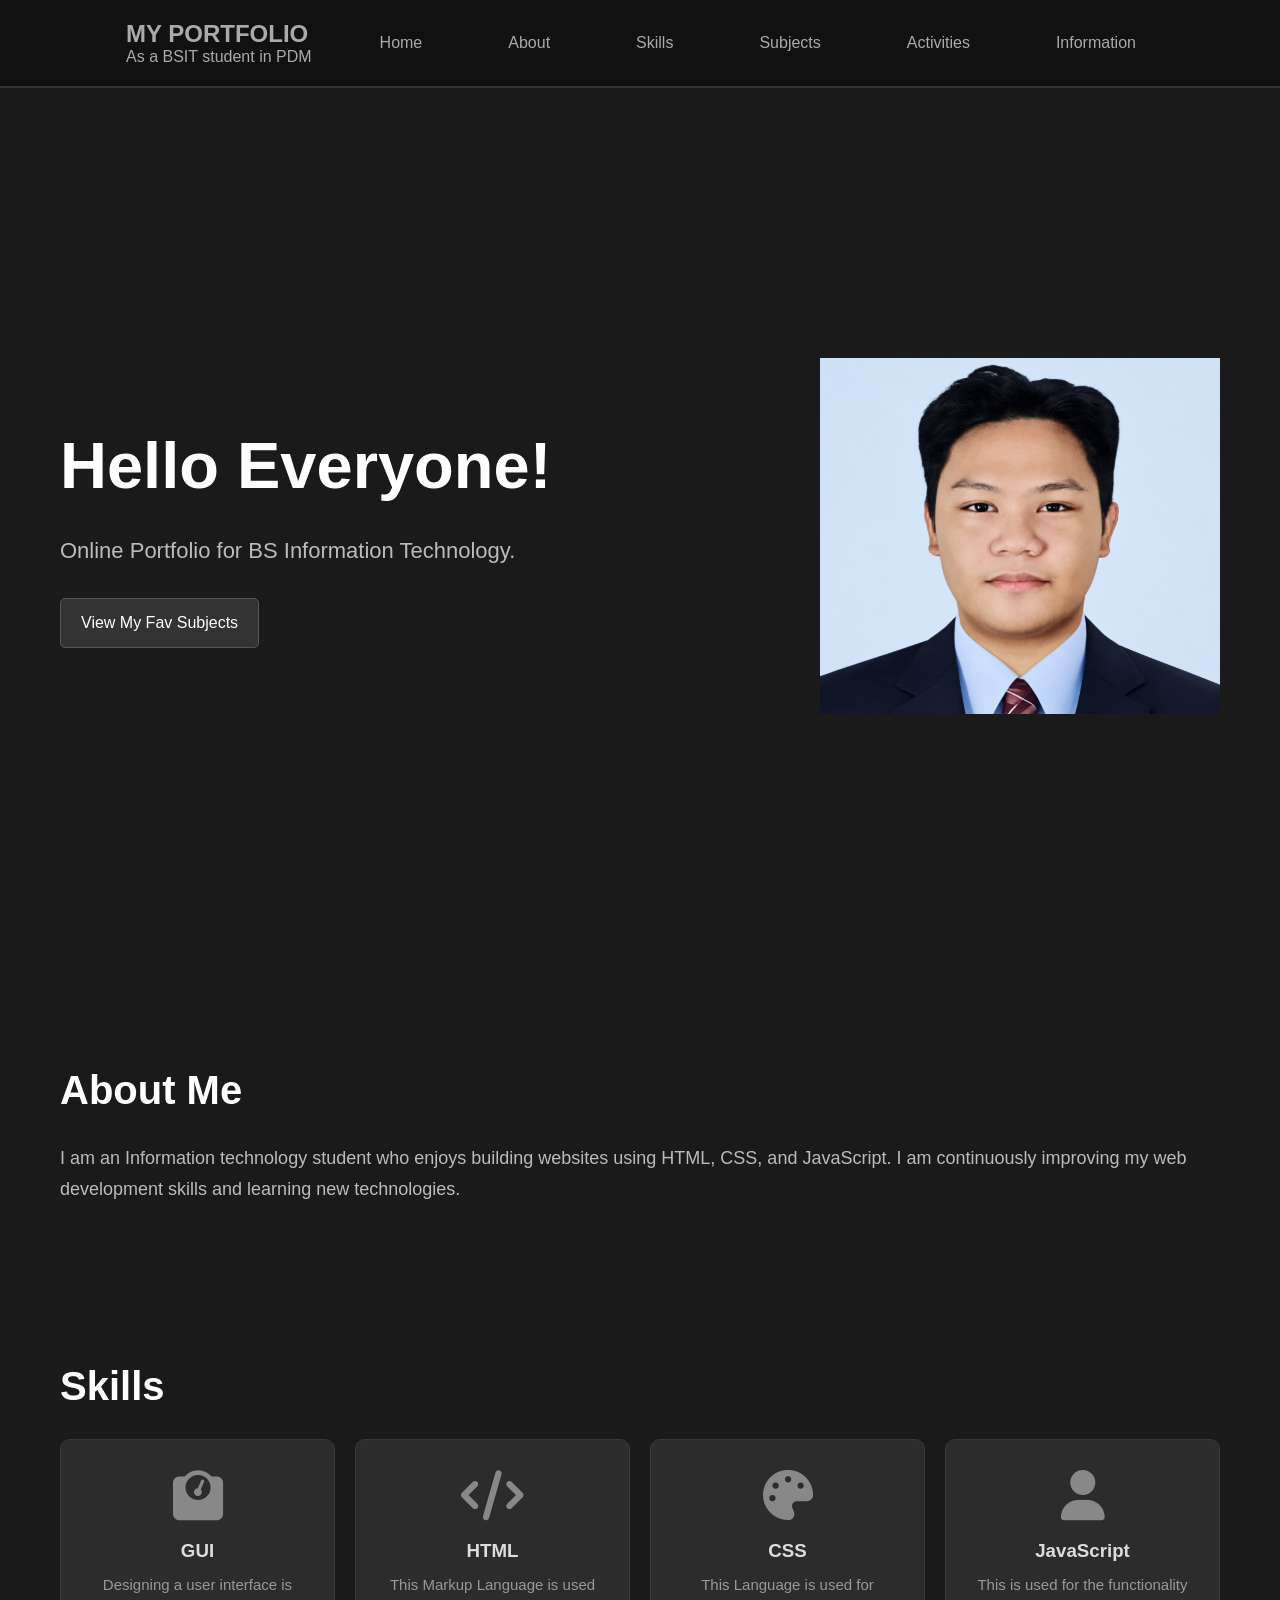
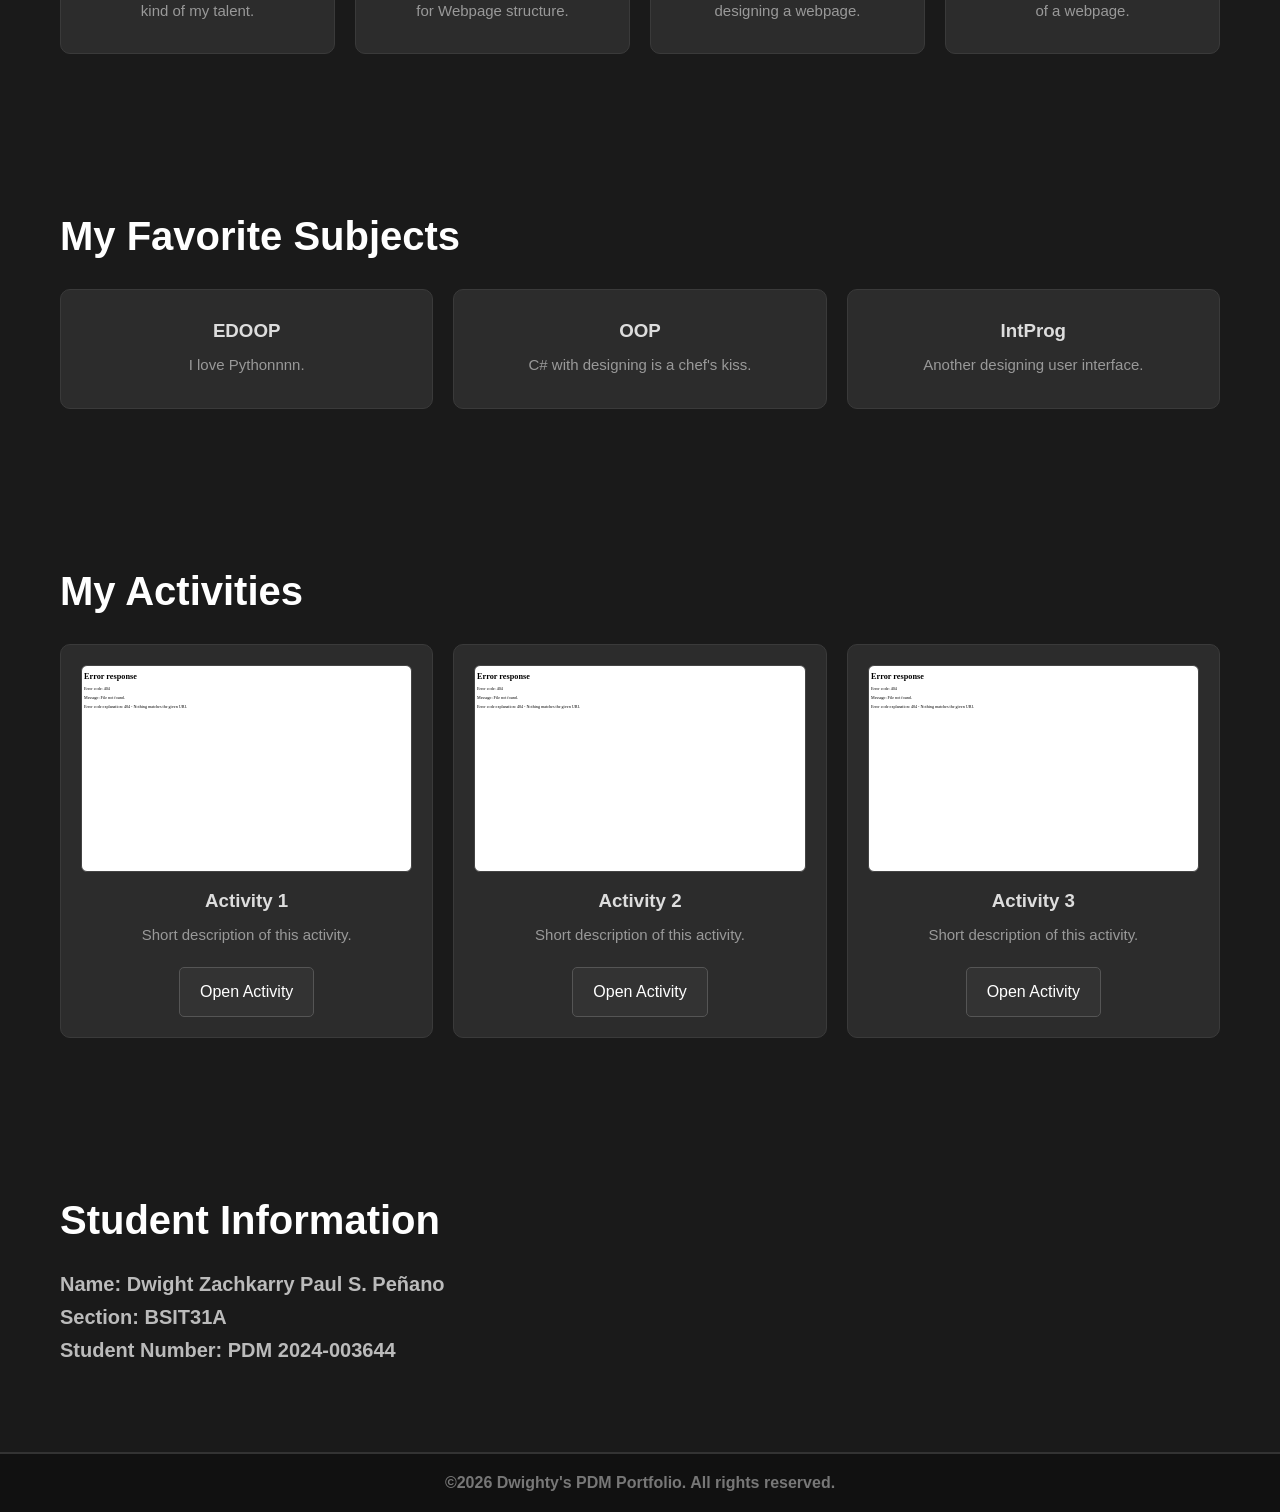
==== PortfolioNiDwight/index.html @ 0f80522d "Rename Index.html to index.html" ====
<!DOCTYPE html>
<html lang="en">
<head>
    <meta charset="UTF-8">
    <meta name="viewport" content="width=device-width, initial-scale=1.0">
    <title>My Portfolio</title>
    <link rel="stylesheet" href="style.css">
    <link rel="stylesheet" href="https://cdnjs.cloudflare.com/ajax/libs/font-awesome/6.5.0/css/all.min.css">
</head>
<body>
    <header>
        <div class="logo">
            <h2>MY PORTFOLIO</h2>
            <p>As a BSIT student in PDM</p>
        </div>
        <nav>
            <a href="#home">Home</a>
            <a href="#about">About</a>
            <a href="#skills">Skills</a>
            <a href="#subjects">Subjects</a>
            <a href="#activities">Activities</a>
            <a href="#contact">Information</a>
        </nav>
    </header>
 
    <section id="home" class="hero">
        <div class="hero-text">
            <h1>Hello Everyone!</h1>
            <p>Online Portfolio for BS Information Technology.</p>
            <a href="#subjects" class="btn">View My Fav Subjects</a>
        </div>
        <div class="hero-image">
            <img src="Dwight.jpg" alt="PDM Logo Illustration">
        </div>
    </section>
 
    <section id="about">
        <h2>About Me</h2>
        <p>I am an Information technology student who enjoys building websites using HTML, CSS, and JavaScript. I am continuously improving my web development skills and learning new technologies.</p>
    </section>
 
    <section id="skills">
        <h2>Skills</h2>
        <div class="cards">
            <article class="card">
                <i class="fa-solid fa-weight-scale"></i>
                <h3>GUI</h3>
                <p>Designing a user interface is kind of my talent.</p>
            </article>
            <article class="card">
                <i class="fa-solid fa-code"></i>
                <h3>HTML</h3>
                <p>This Markup Language is used for Webpage structure.</p>
            </article>
            <article class="card">
                <i class="fa-solid fa-palette"></i>
                <h3>CSS</h3>
                <p>This Language is used for designing a webpage.</p>
            </article>
            <article class="card">
                <i class="fa-solid fa-user"></i>
                <h3>JavaScript</h3>
                <p>This is used for the functionality of a webpage.</p>
            </article>
        </div>
    </section>
 
    <section id="subjects">
        <h2>My Favorite Subjects</h2>
        <div class="cards">
            <article class="card">
                <h3>EDOOP</h3>
                <p>I love Pythonnnn.</p>
            </article>
            <article class="card">
                <h3>OOP</h3>
                <p>C# with designing is a chef's kiss.</p>
            </article>
            <article class="card">
                <h3>IntProg</h3>
                <p>Another designing user interface.</p>
            </article>
        </div>
    </section>
 
    <section id="activities">
        <h2>My Activities</h2>
        <div class="cards">
            <!-- To add an activity: copy one <article> block, then change the file name,
                 title, and description. The preview updates automatically. -->
            <article class="card activity-card">
                <a href="activity1.html" class="preview" aria-label="Open Activity 1">
                    <iframe src="activity1.html" title="Preview of Activity 1" loading="lazy" tabindex="-1" scrolling="no"></iframe>
                </a>
                <h3>Activity 1</h3>
                <p>Short description of this activity.</p>
                <a href="activity1.html" class="btn">Open Activity</a>
            </article>
            <article class="card activity-card">
                <a href="activity2.html" class="preview" aria-label="Open Activity 2">
                    <iframe src="activity2.html" title="Preview of Activity 2" loading="lazy" tabindex="-1" scrolling="no"></iframe>
                </a>
                <h3>Activity 2</h3>
                <p>Short description of this activity.</p>
                <a href="activity2.html" class="btn">Open Activity</a>
            </article>
            <article class="card activity-card">
                <a href="activity3.html" class="preview" aria-label="Open Activity 3">
                    <iframe src="activity3.html" title="Preview of Activity 3" loading="lazy" tabindex="-1" scrolling="no"></iframe>
                </a>
                <h3>Activity 3</h3>
                <p>Short description of this activity.</p>
                <a href="activity3.html" class="btn">Open Activity</a>
            </article>
        </div>
    </section>
 
    <section id="contact">
        <h2>Student Information</h2>
        <h3><strong>Name: </strong>Dwight Zachkarry Paul S. Peñano</h3>
        <h3><strong>Section: </strong>BSIT31A</h3>
        <h3><strong>Student Number: </strong>PDM 2024-003644</h3>
    </section>
 
    <footer>
        <p>&copy;2026 Dwighty's PDM Portfolio. All rights reserved.</p>
    </footer>
 
    <button class="back-to-top" id="backToTop" title="Back to Top">
        <i class="fa-solid fa-arrow-up"></i>
    </button>
 
    <script src="script.js"></script>
</body>
</html>
---- PortfolioNiDwight/style.css ----
* {
    margin: 0;
    padding: 0;
    box-sizing: border-box;
    font-family: Arial, Helvetica, sans-serif;
}
 
html {
    scroll-behavior: smooth;
}
 
body {
    background: #1a1a1a;
    color: #cccccc;
}
 
header {
    display: flex;
    justify-content: center;
    align-items: center;
    padding: 20px 60px;
    background: #111111;
    position: sticky;
    top: 0;
    z-index: 1000;
    gap: 50px;
    border-bottom: 2px solid #333333;
}
 
.logo {
    color: #aaaaaa;
}
 
nav {
    display: flex;
    gap: 50px;
}
 
nav a {
    text-decoration: none;
    color: #aaaaaa;
    padding: 10px 18px;
    transition: .3s;
    border-radius: 5px;
}
 
nav a:hover {
    background: #2c2c2c;
    color: #ffffff;
}
 
.hero {
    display: flex;
    justify-content: space-between;
    align-items: center;
    padding: 80px 60px;
    min-height: 100vh;
}
 
.hero-text {
    width: 50%;
}
 
.hero-text h1 {
    font-size: 65px;
    color: #ffffff;
}
 
.hero-text p {
    margin: 30px 0;
    font-size: 22px;
    line-height: 1.6;
    color: #bbbbbb;
}
 
.hero-image img {
    width: 400px;
}
 
.btn {
    display: inline-block;
    padding: 15px 20px;
    background: #333333;
    color: #ffffff;
    text-decoration: none;
    border-radius: 5px;
    transition: .3s;
    border: 1px solid #555555;
}
 
.btn:hover {
    background: #555555;
    transform: scale(1.05);
}
 
section {
    padding: 80px 60px;
}
 
section h2 {
    font-size: 40px;
    margin-bottom: 30px;
    color: #ffffff;
}
 
section p {
    font-size: 18px;
    line-height: 1.7;
    color: #bbbbbb;
}
 
.cards {
    display: flex;
    gap: 20px;
    flex-wrap: wrap;
}
 
.card {
    flex: 1;
    min-width: 220px;
    background: #2c2c2c;
    color: #aaaaaa;
    padding: 30px;
    text-align: center;
    border-radius: 10px;
    transition: .3s;
    border: 1px solid #3a3a3a;
}
 
.card h3 {
    color: #dddddd;
    margin-bottom: 10px;
}
 
.card p {
    color: #999999;
    font-size: 15px;
}
 
.card:hover {
    transform: translateY(-10px);
    background: #3a3a3a;
    border-color: #666666;
}
 
.card:hover h3 {
    color: #ffffff;
}
 
.card:hover p {
    color: #cccccc;
}
 
.card i {
    font-size: 50px;
    color: #888888;
    margin-bottom: 20px;
}
 
#contact h3 {
    margin-bottom: 10px;
    color: #bbbbbb;
    font-size: 20px;
}
 
footer {
    background: #111111;
    text-align: center;
    padding: 20px;
    color: #777777;
    font-weight: bold;
    border-top: 2px solid #333333;
}
 
/* Back to Top Button */
.back-to-top {
    position: fixed;
    bottom: 30px;
    right: 30px;
    background: #333333;
    color: #ffffff;
    border: 1px solid #555555;
    padding: 14px 16px;
    border-radius: 50%;
    font-size: 18px;
    cursor: pointer;
    display: none;
    transition: .3s;
    z-index: 999;
    box-shadow: 0 4px 12px rgba(0,0,0,0.5);
}
 
.back-to-top:hover {
    background: #555555;
    transform: scale(1.1);
}
 
/* Activities */
.activity-card {
    min-width: 280px;
    padding: 20px;
}
 
.activity-card .preview {
    display: block;
    position: relative;
    width: 100%;
    aspect-ratio: 16 / 10;
    overflow: hidden;
    border-radius: 6px;
    border: 1px solid #444444;
    background: #ffffff;
    margin-bottom: 18px;
}
 
/* The page is rendered at desktop size, then scaled down to fit the card (see script.js) */
.activity-card .preview iframe {
    position: absolute;
    top: 0;
    left: 0;
    width: 1280px;
    height: 800px;
    border: 0;
    transform-origin: top left;
    transform: scale(0.25);
    pointer-events: none;
}
 
.activity-card .preview:focus-visible,
.activity-card .btn:focus-visible {
    outline: 2px solid #ffffff;
    outline-offset: 3px;
}
 
.activity-card p {
    margin-bottom: 20px;
}
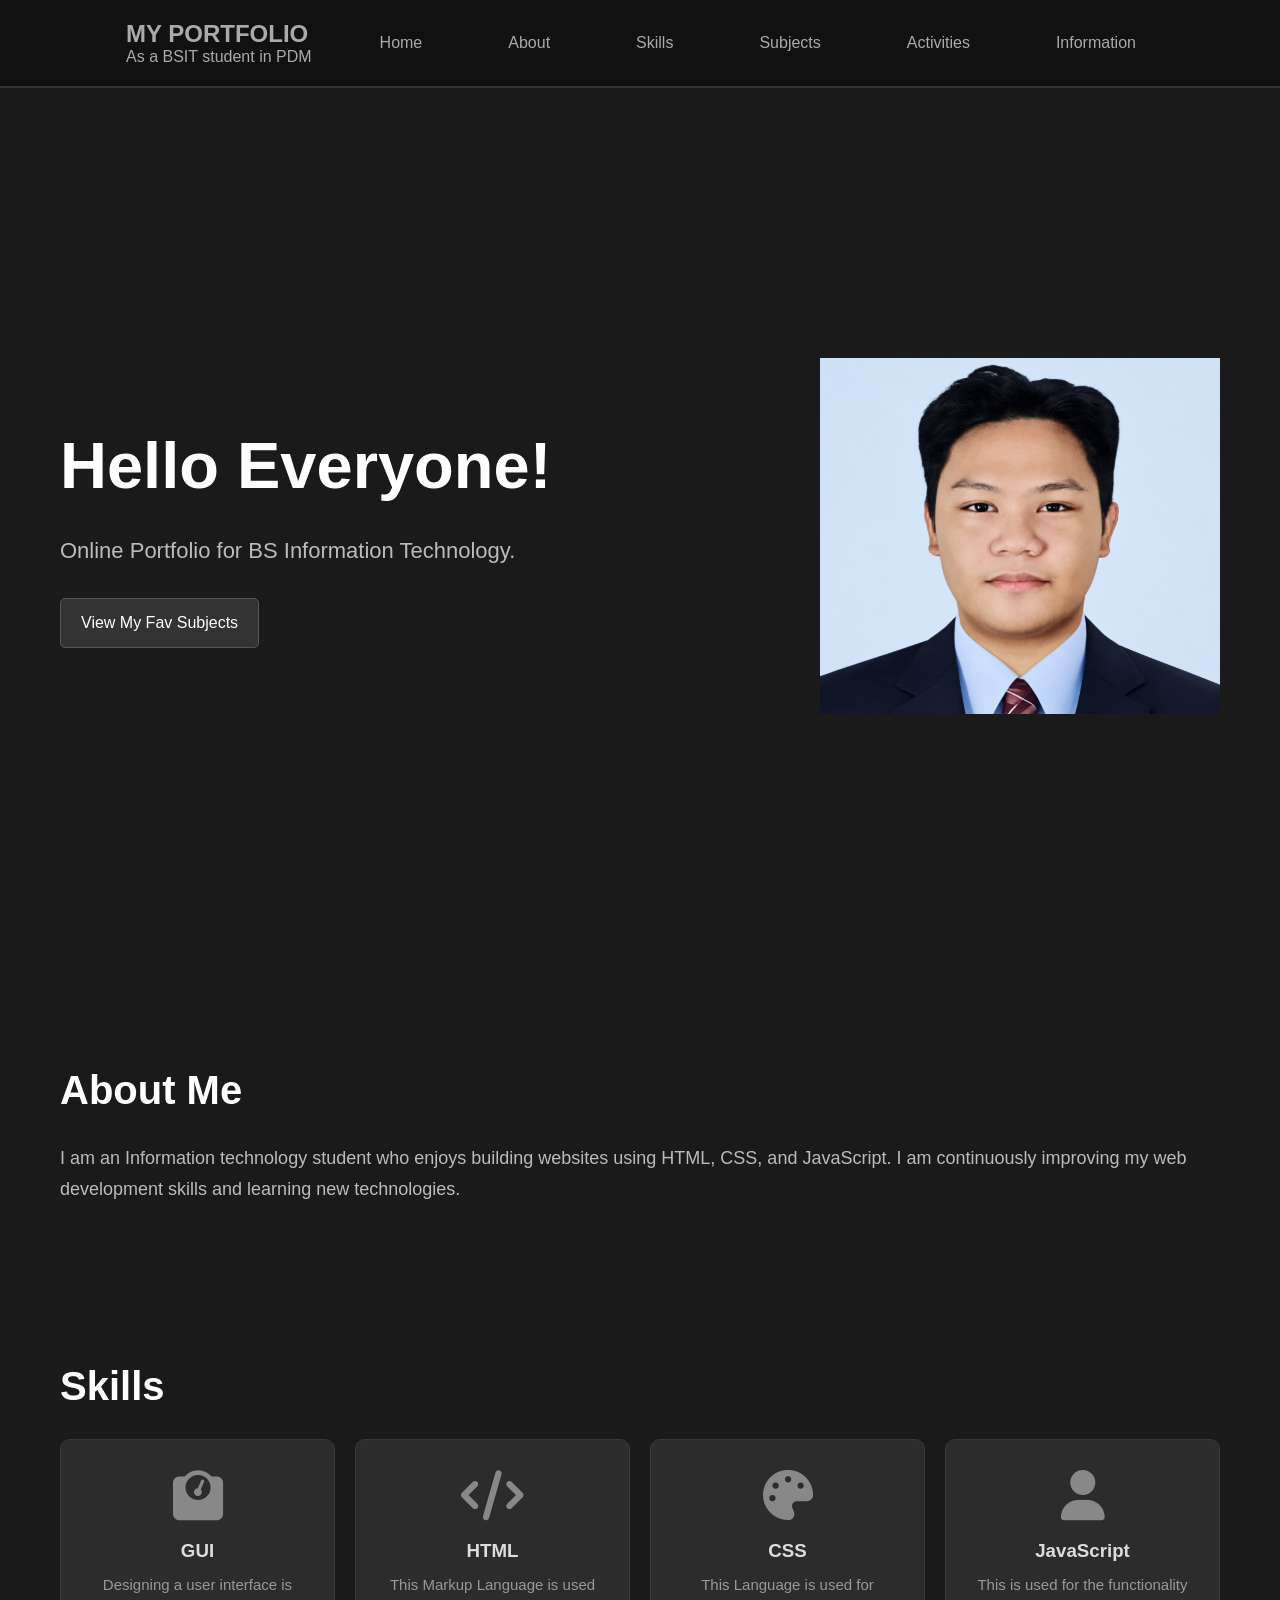
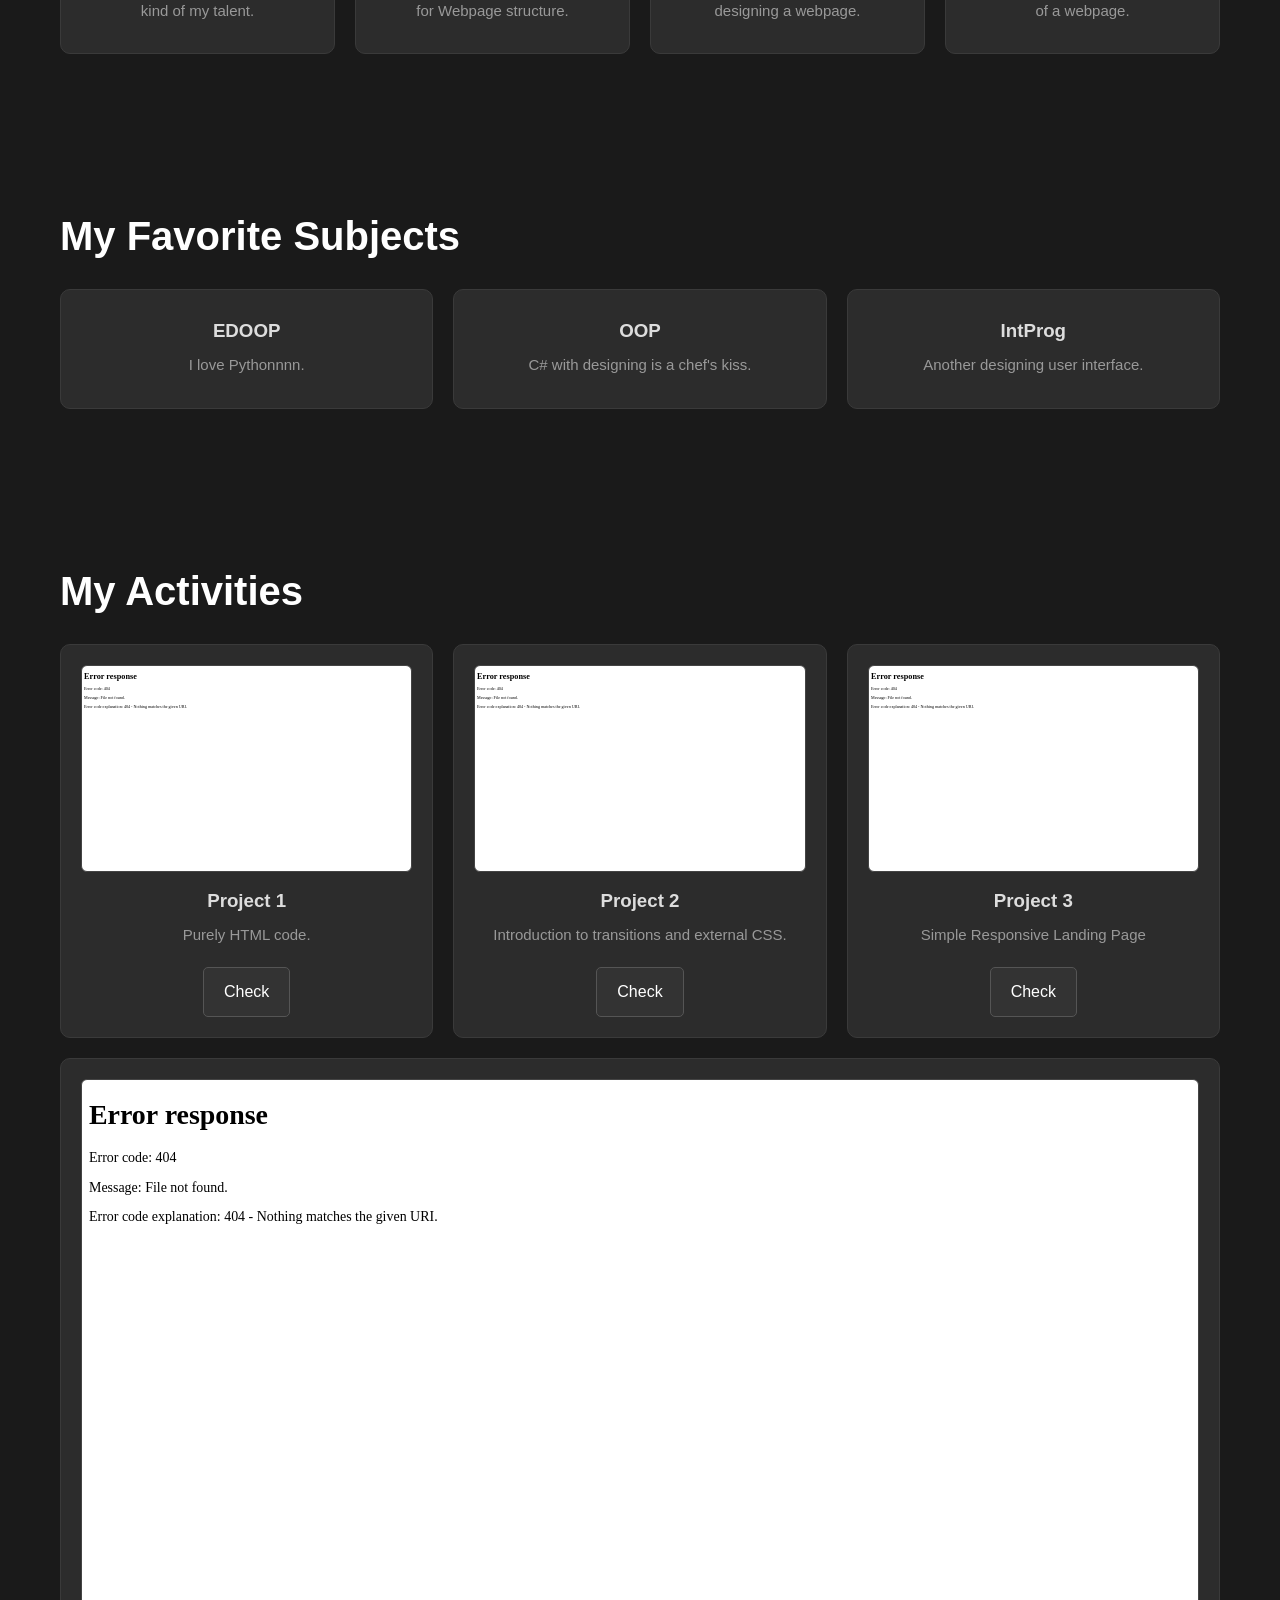
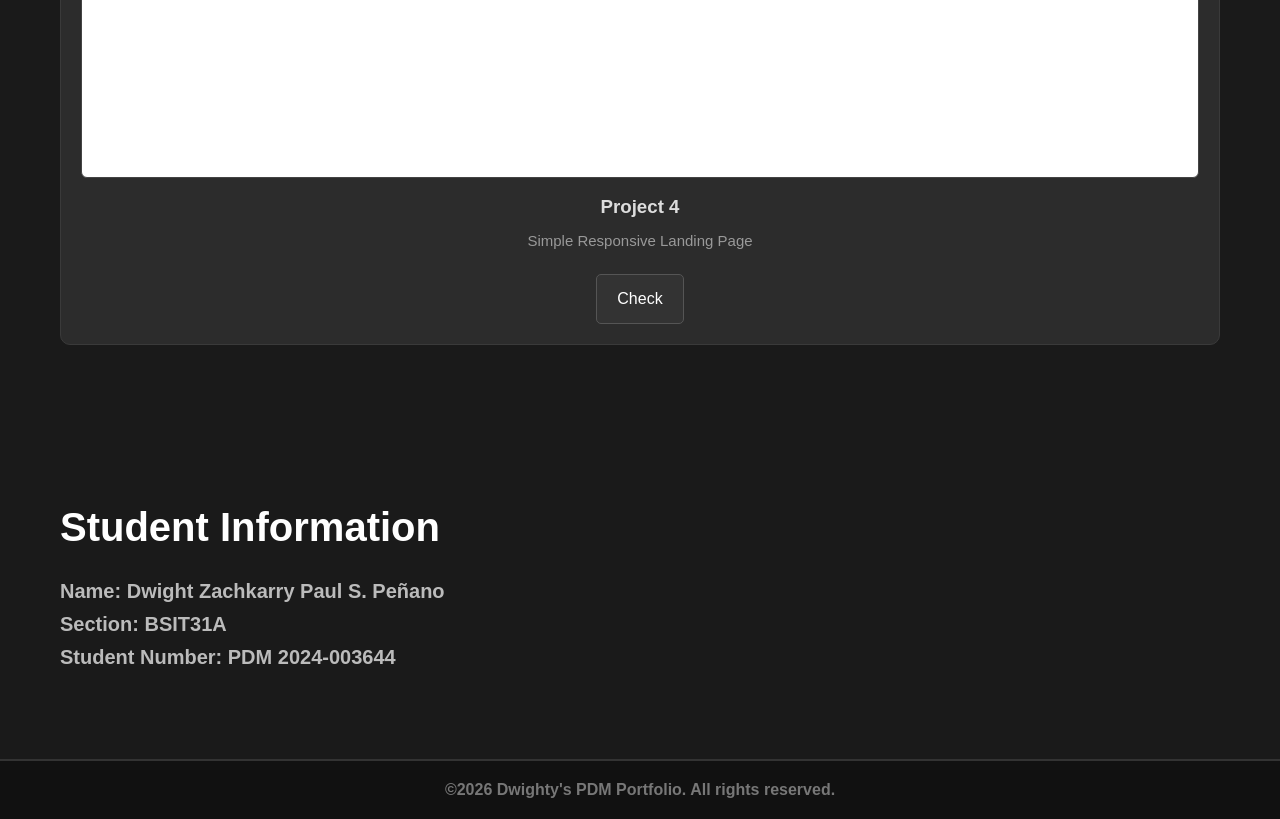
==== commit 88b52783: "Replace activities with projects in index.html" ====
--- a/PortfolioNiDwight/index.html
+++ b/PortfolioNiDwight/index.html
@@ -86,31 +86,39 @@
     <section id="activities">
         <h2>My Activities</h2>
         <div class="cards">
-            <!-- To add an activity: copy one <article> block, then change the file name,
+            <!-- To add an activity: copy one <article> block and change the file name,
                  title, and description. The preview updates automatically. -->
             <article class="card activity-card">
-                <a href="activity1.html" class="preview" aria-label="Open Activity 1">
-                    <iframe src="activity1.html" title="Preview of Activity 1" loading="lazy" tabindex="-1" scrolling="no"></iframe>
+                <a href="project1.html" class="preview" aria-label="Open Project 1">
+                    <iframe src="project1.html" title="Preview of Project 1" loading="lazy" tabindex="-1" scrolling="no"></iframe>
                 </a>
-                <h3>Activity 1</h3>
-                <p>Short description of this activity.</p>
-                <a href="activity1.html" class="btn">Open Activity</a>
+                <h3>Project 1</h3>
+                <p>Purely HTML code.</p>
+                <a href="project1.html" class="btn">Check</a>
             </article>
             <article class="card activity-card">
-                <a href="activity2.html" class="preview" aria-label="Open Activity 2">
-                    <iframe src="activity2.html" title="Preview of Activity 2" loading="lazy" tabindex="-1" scrolling="no"></iframe>
+                <a href="project2.html" class="preview" aria-label="Open Project 2">
+                    <iframe src="project2.html" title="Preview of Project 2" loading="lazy" tabindex="-1" scrolling="no"></iframe>
                 </a>
-                <h3>Activity 2</h3>
-                <p>Short description of this activity.</p>
-                <a href="activity2.html" class="btn">Open Activity</a>
+                <h3>Project 2</h3>
+                <p>Introduction to transitions and external CSS.</p>
+                <a href="project2.html" class="btn">Check</a>
             </article>
             <article class="card activity-card">
-                <a href="activity3.html" class="preview" aria-label="Open Activity 3">
-                    <iframe src="activity3.html" title="Preview of Activity 3" loading="lazy" tabindex="-1" scrolling="no"></iframe>
+                <a href="project3.html" class="preview" aria-label="Open Project 3">
+                    <iframe src="project3.html" title="Preview of Project 3" loading="lazy" tabindex="-1" scrolling="no"></iframe>
                 </a>
-                <h3>Activity 3</h3>
-                <p>Short description of this activity.</p>
-                <a href="activity3.html" class="btn">Open Activity</a>
+                <h3>Project 3</h3>
+                <p>Simple Responsive Landing Page</p>
+                <a href="project3.html" class="btn">Check</a>
+            </article>
+            <article class="card activity-card">
+                <a href="project4.html" class="preview" aria-label="Open Project 4">
+                    <iframe src="project4.html" title="Preview of Project 4" loading="lazy" tabindex="-1" scrolling="no"></iframe>
+                </a>
+                <h3>Project 4</h3>
+                <p>Simple Responsive Landing Page</p>
+                <a href="project4.html" class="btn">Check</a>
             </article>
         </div>
     </section>
@@ -133,3 +141,4 @@
     <script src="script.js"></script>
 </body>
 </html>
+ 
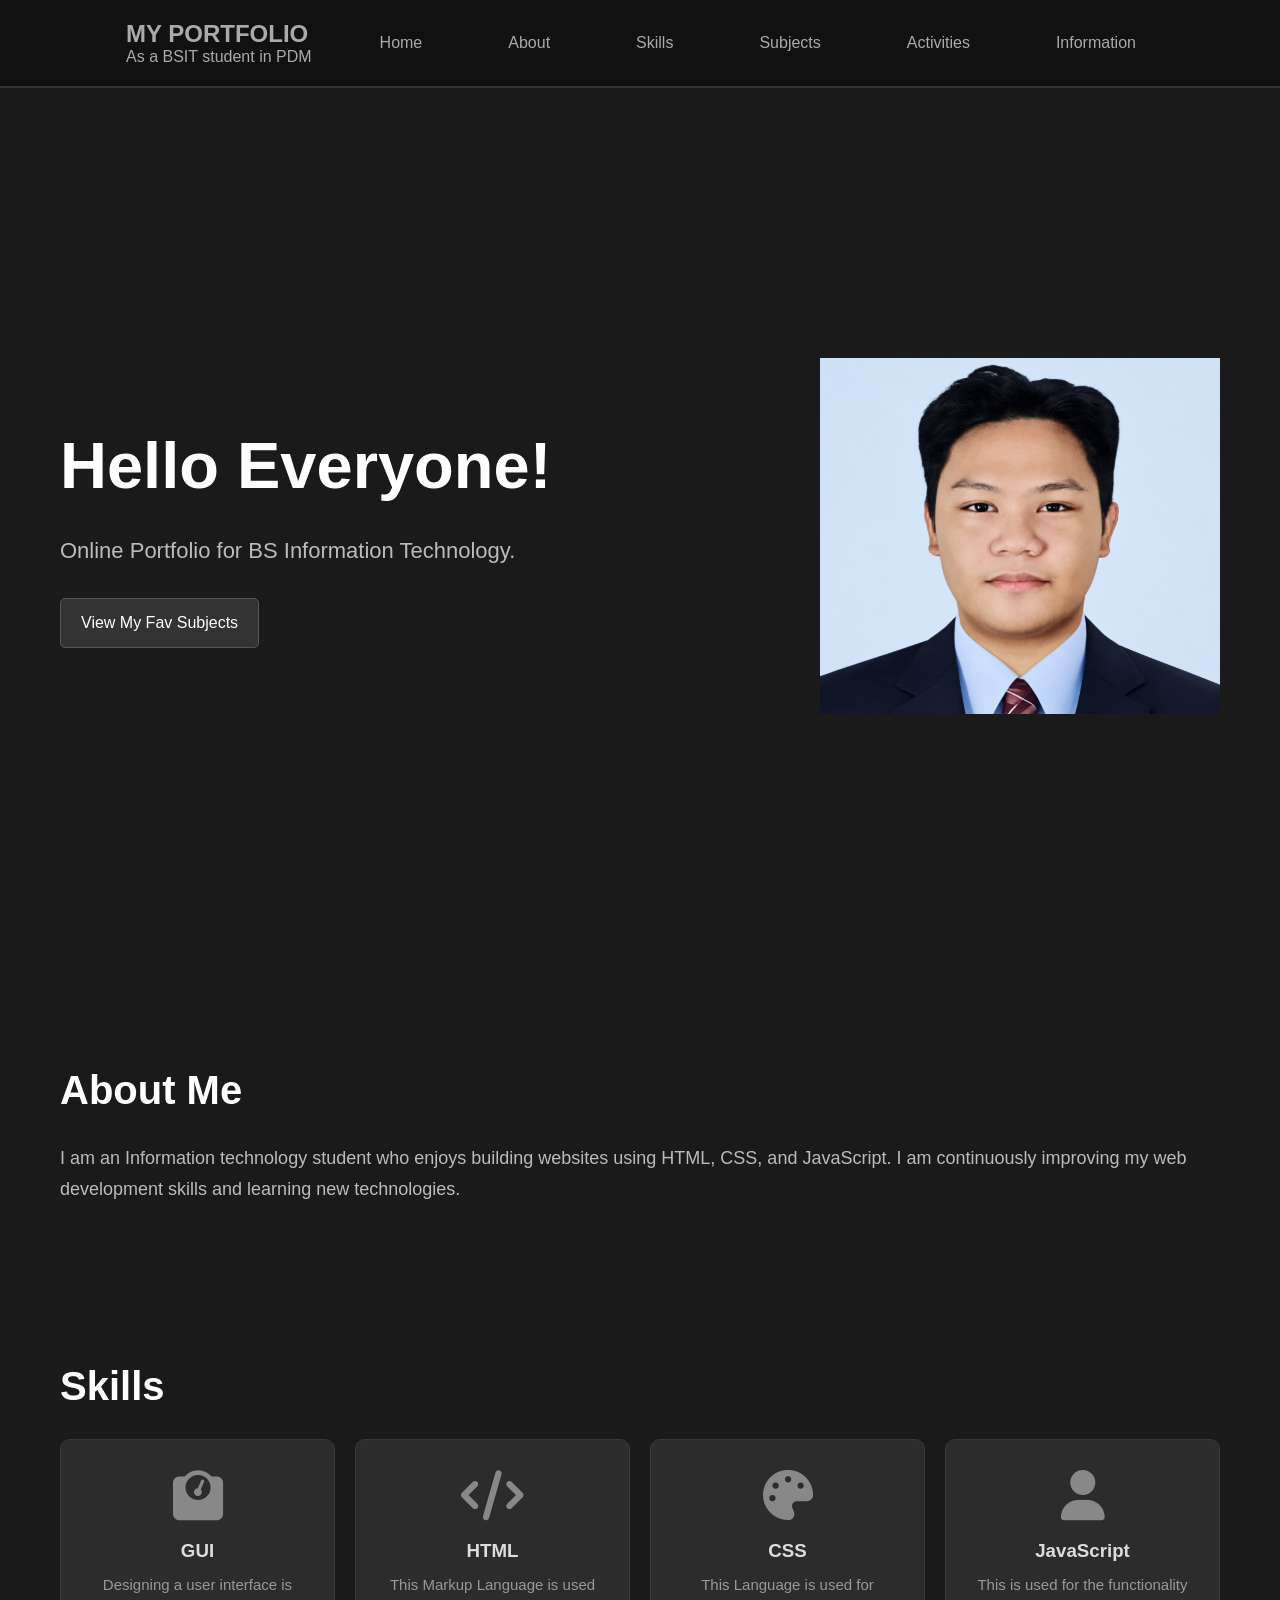
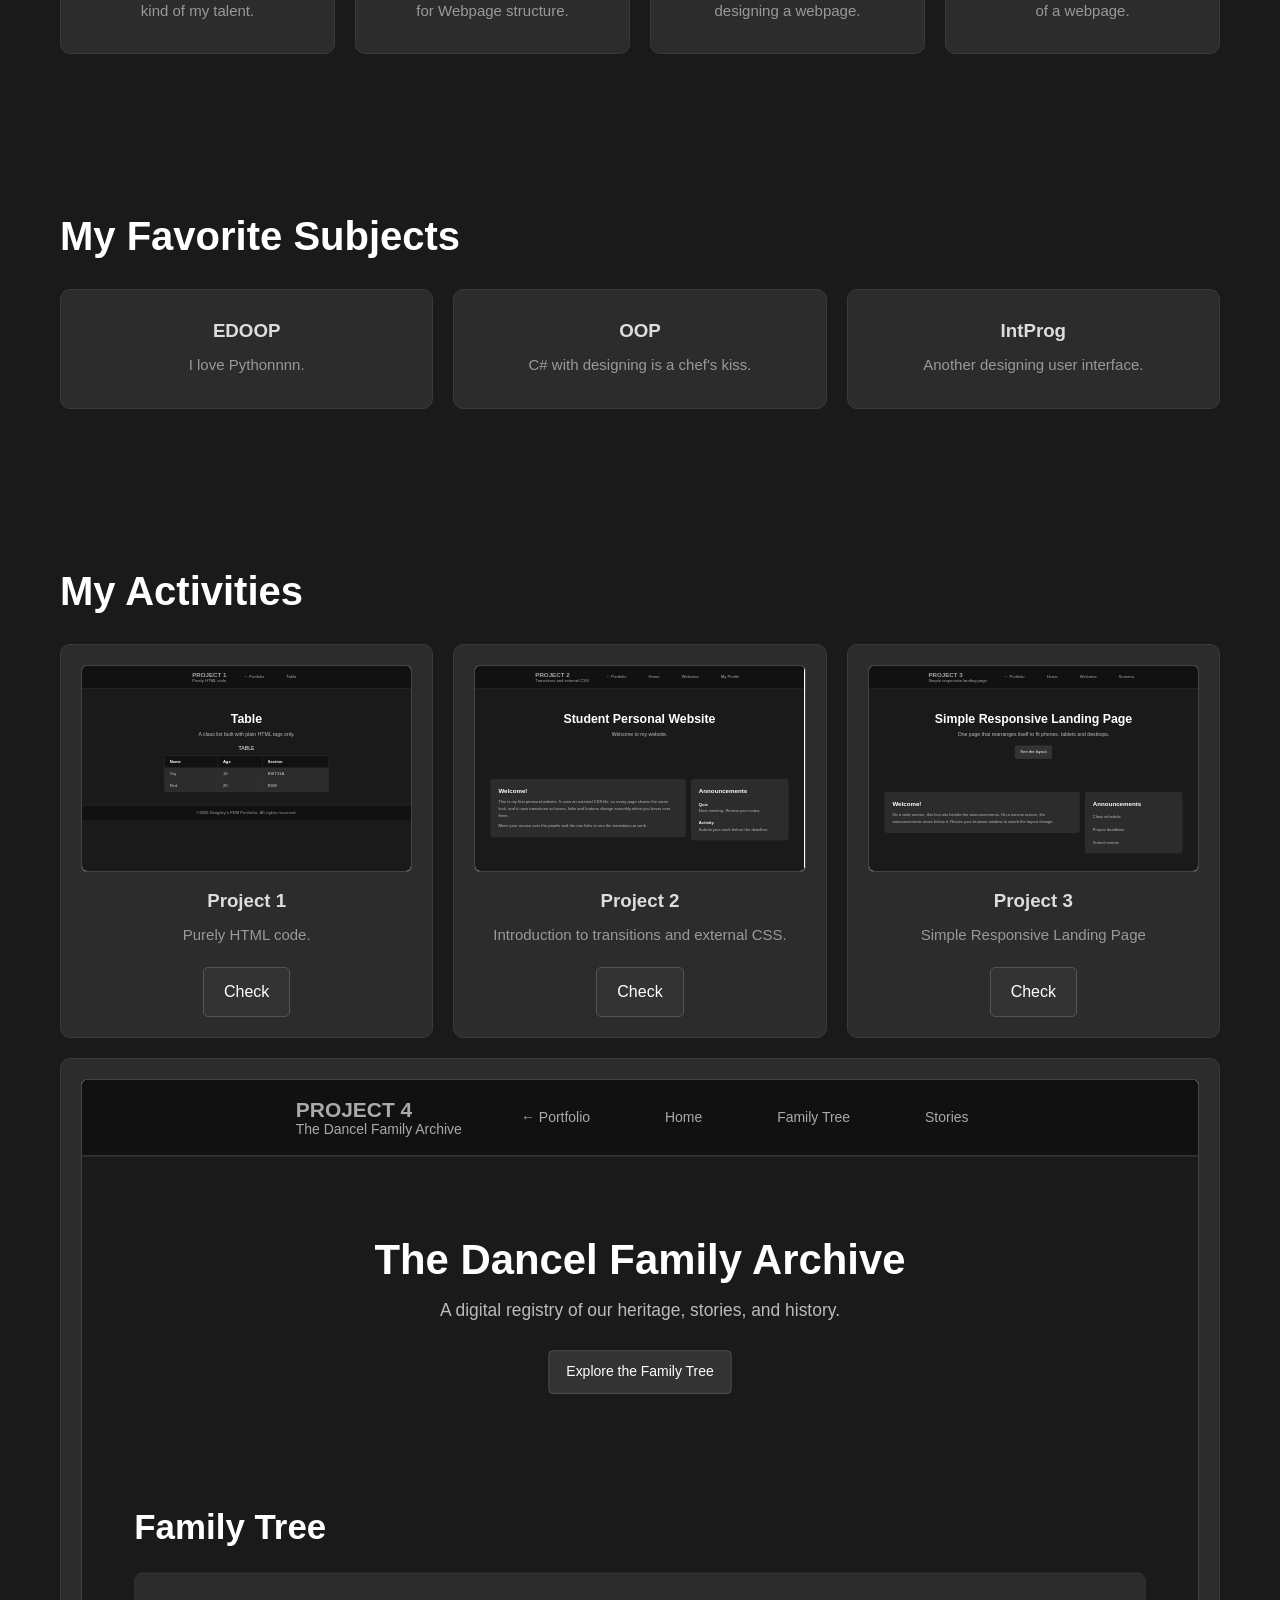
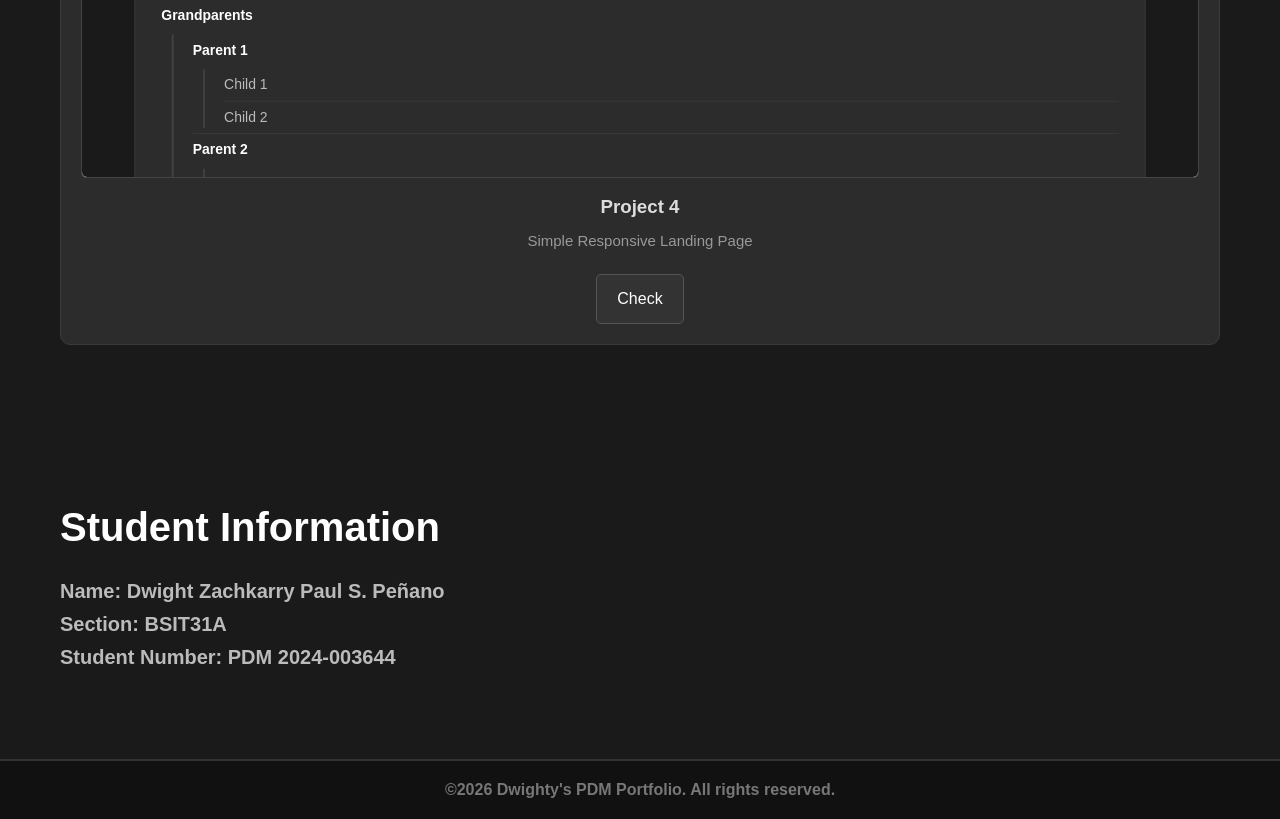
==== commit 3b067164: "Update index.html" ====
--- a/PortfolioNiDwight/index.html
+++ b/PortfolioNiDwight/index.html
@@ -90,35 +90,35 @@
                  title, and description. The preview updates automatically. -->
             <article class="card activity-card">
                 <a href="project1.html" class="preview" aria-label="Open Project 1">
-                    <iframe src="project1.html" title="Preview of Project 1" loading="lazy" tabindex="-1" scrolling="no"></iframe>
+                    <iframe src="project1/project1.html" title="Preview of Project 1" loading="lazy" tabindex="-1" scrolling="no"></iframe>
                 </a>
                 <h3>Project 1</h3>
                 <p>Purely HTML code.</p>
-                <a href="project1.html" class="btn">Check</a>
+                <a href="project1/project1.html" class="btn">Check</a>
             </article>
             <article class="card activity-card">
-                <a href="project2.html" class="preview" aria-label="Open Project 2">
-                    <iframe src="project2.html" title="Preview of Project 2" loading="lazy" tabindex="-1" scrolling="no"></iframe>
+                <a href="project2/project2.html" class="preview" aria-label="Open Project 2">
+                    <iframe src="project2/project2.html" title="Preview of Project 2" loading="lazy" tabindex="-1" scrolling="no"></iframe>
                 </a>
                 <h3>Project 2</h3>
                 <p>Introduction to transitions and external CSS.</p>
-                <a href="project2.html" class="btn">Check</a>
+                <a href="project2/project2.html" class="btn">Check</a>
             </article>
             <article class="card activity-card">
-                <a href="project3.html" class="preview" aria-label="Open Project 3">
-                    <iframe src="project3.html" title="Preview of Project 3" loading="lazy" tabindex="-1" scrolling="no"></iframe>
+                <a href="project3/project3.html" class="preview" aria-label="Open Project 3">
+                    <iframe src="project3/project3.html" title="Preview of Project 3" loading="lazy" tabindex="-1" scrolling="no"></iframe>
                 </a>
                 <h3>Project 3</h3>
                 <p>Simple Responsive Landing Page</p>
-                <a href="project3.html" class="btn">Check</a>
+                <a href="project3/project3.html" class="btn">Check</a>
             </article>
             <article class="card activity-card">
-                <a href="project4.html" class="preview" aria-label="Open Project 4">
-                    <iframe src="project4.html" title="Preview of Project 4" loading="lazy" tabindex="-1" scrolling="no"></iframe>
+                <a href="project4/project4.html" class="preview" aria-label="Open Project 4">
+                    <iframe src="project4/project4.html" title="Preview of Project 4" loading="lazy" tabindex="-1" scrolling="no"></iframe>
                 </a>
                 <h3>Project 4</h3>
                 <p>Simple Responsive Landing Page</p>
-                <a href="project4.html" class="btn">Check</a>
+                <a href="project4/project4.html" class="btn">Check</a>
             </article>
         </div>
     </section>
